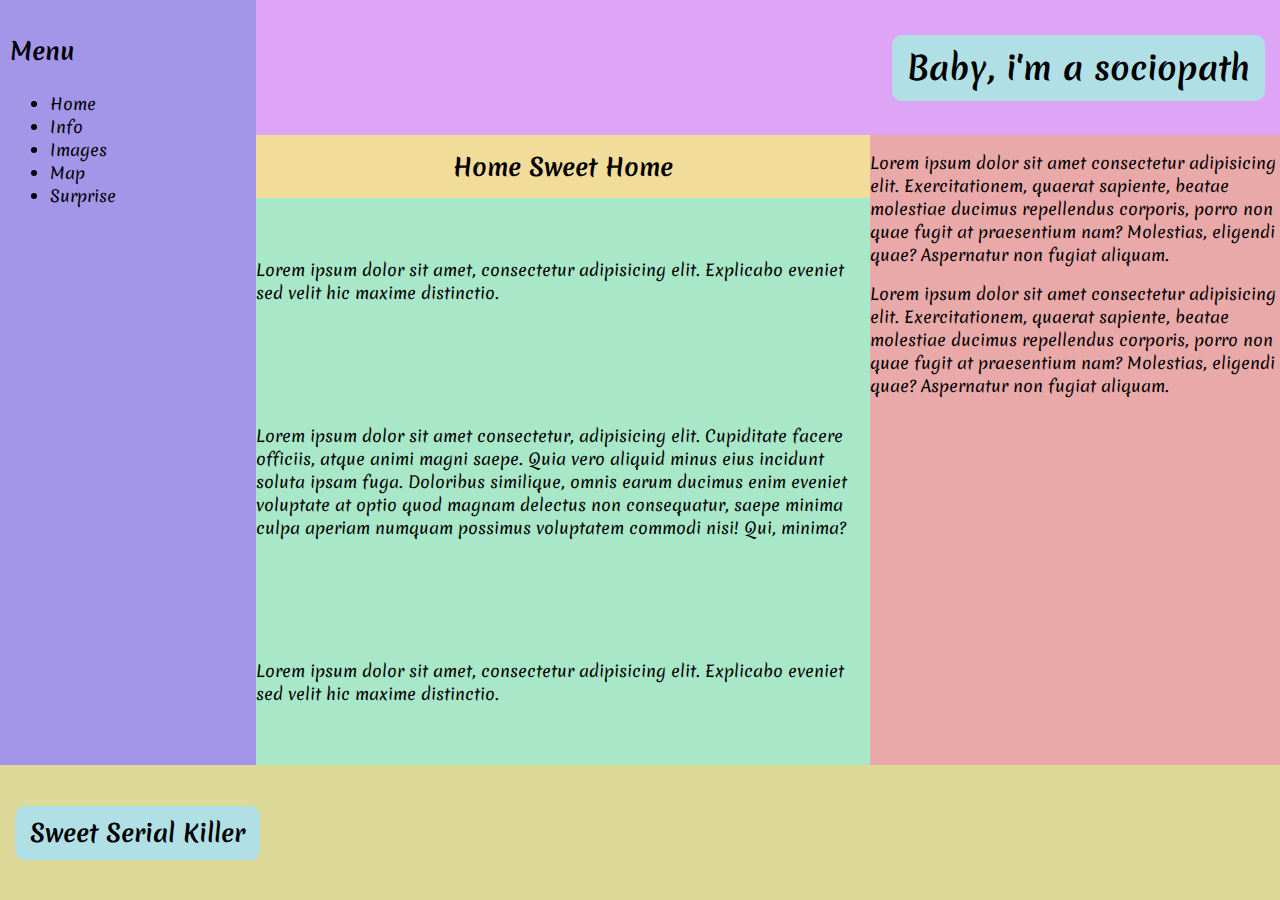
==== index.html @ 4bcae025 "first commit" ====
<!DOCTYPE html>
<html lang="en">
  <head>
    <meta charset="UTF-8" />
    <meta http-equiv="X-UA-Compatible" content="IE=edge" />
    <meta name="viewport" content="width=device-width, initial-scale=1.0" />
    <link href="styles.css" rel="stylesheet" />
    <link
      rel="stylesheet"
      href="https://use.fontawesome.com/releases/v5.15.4/css/all.css"
      integrity="sha384-DyZ88mC6Up2uqS4h/KRgHuoeGwBcD4Ng9SiP4dIRy0EXTlnuz47vAwmeGwVChigm"
      crossorigin="anonymous"
    />
    <title>Lab 1</title>
  </head>
  <body>
    <header>
      <div class="contentBox">
        <h1 class="contentBox__text">Baby, i'm a sociopath</h1>
        <i class="contentBox__icon fas fa-dove"></i>
      </div>
    </header>
    <main>
      <div class="inHeader"><h2>Home Sweet Home</h2></div>
      <div class="inAside">
        <p>
          Lorem ipsum dolor sit amet consectetur adipisicing elit.
          Exercitationem, quaerat sapiente, beatae molestiae ducimus repellendus
          corporis, porro non quae fugit at praesentium nam? Molestias, eligendi
          quae? Aspernatur non fugiat aliquam.
        </p>
        <p>
          Lorem ipsum dolor sit amet consectetur adipisicing elit.
          Exercitationem, quaerat sapiente, beatae molestiae ducimus repellendus
          corporis, porro non quae fugit at praesentium nam? Molestias, eligendi
          quae? Aspernatur non fugiat aliquam.
        </p>
      </div>
      <div class="inMain">
        <p>
          Lorem ipsum dolor sit amet, consectetur adipisicing elit. Explicabo
          eveniet sed velit hic maxime distinctio.
        </p>
        <p>
          Lorem ipsum dolor sit amet consectetur, adipisicing elit. Cupiditate
          facere officiis, atque animi magni saepe. Quia vero aliquid minus eius
          incidunt soluta ipsam fuga. Doloribus similique, omnis earum ducimus
          enim eveniet voluptate at optio quod magnam delectus non consequatur,
          saepe minima culpa aperiam numquam possimus voluptatem commodi nisi!
          Qui, minima?
        </p>
        <p>
          Lorem ipsum dolor sit amet, consectetur adipisicing elit. Explicabo
          eveniet sed velit hic maxime distinctio.
        </p>
      </div>
    </main>
    <aside>
      <div class="menu">
        <h3>Menu</h3>
        <ul>
          <li><a href="./index.html">Home</a></li>
          <li><a href="./index_info.html">Info</a></li>
          <li><a href="./index_img.html">Images</a></li>
          <li><a href="./index_map.html">Map</a></li>
          <li><a href="./surprise.html">Surprise</a></li>
        </ul>
      </div>
    </aside>
    <footer>
      <div class="contentBox">
        <h2 class="contentBox__text">Sweet Serial Killer</h2>
        <i class="contentBox__icon fas fa-hand-holding-heart"></i>
      </div>
    </footer>
  </body>
</html>
---- styles.css ----
@import url('https://fonts.googleapis.com/css2?family=Merienda:wght@400;700&display=swap');

* {
  box-sizing: border-box;
}

html {
  font-family: 'Merienda', cursive;
}

html,
body {
  margin: 0;
  height: 100%;
  width: 100%;
}

body {
  display: grid;
  grid-template-areas:
    'aside header'
    'aside main'
    'footer footer';

  grid-template-columns: 20% 80%;
  grid-template-rows: 15% 70% 15%;
}

header {
  display: grid;
  justify-content: end;
  align-items: center;
  background-color: rgb(222, 164, 245);
  grid-area: header;
}

aside {
  background-color: rgb(163, 150, 233);
  grid-area: aside;
  padding: 10px;
}

.menu h3 {
  font-size: 24px;
}

main {
  background-color: skyblue;
  grid-area: main;
  display: grid;
  grid-template-areas:
    'inHeader inAside'
    'inMain inAside';
  grid-template-columns: 60% 40%;
  grid-template-rows: 10% 90%;
}

ol {
  list-style-type: upper-roman;
}

a {
  color: black;
  text-decoration: none;
}

a:visited {
  color: darkgreen;
}

.inHeader {
  grid-area: inHeader;
  background-color: rgb(241, 221, 153);
  display: grid;
  align-items: center;
}

.inHeader h2 {
  text-align: center;
  margin: 0;
}

.inAside {
  grid-area: inAside;
  background-color: rgb(233, 169, 169);
}

.inMain {
  grid-area: inMain;
  background-color: rgb(168, 231, 200);
  display: grid;
  justify-content: center;
  align-items: center;
}

.contentBox {
  font-weight: 600;
  font-size: 1em;
  background-color: powderblue;
  display: inline-block;
  padding: 10px 15px;
  margin: 15px;
  border-radius: 10px;
}

.contentBox__text {
  display: inline;
}

.pic--hidden {
  visibility: hidden;
}

.btn {
  justify-self: center;
  padding: 10px 20px;
  margin-top: 10px;
  font-size: 20px;
  background-color: powderblue;
  border: 3px solid black;
  border-radius: 10px;
}

.picture {
  width: 60%;
  justify-self: center;
}

.contentBox__icon {
  font-size: 24px;
  color: blueviolet;
}

footer {
  display: grid;
  justify-content: start;
  align-items: center;
  background-color: rgb(221, 217, 153);
  grid-area: footer;
}
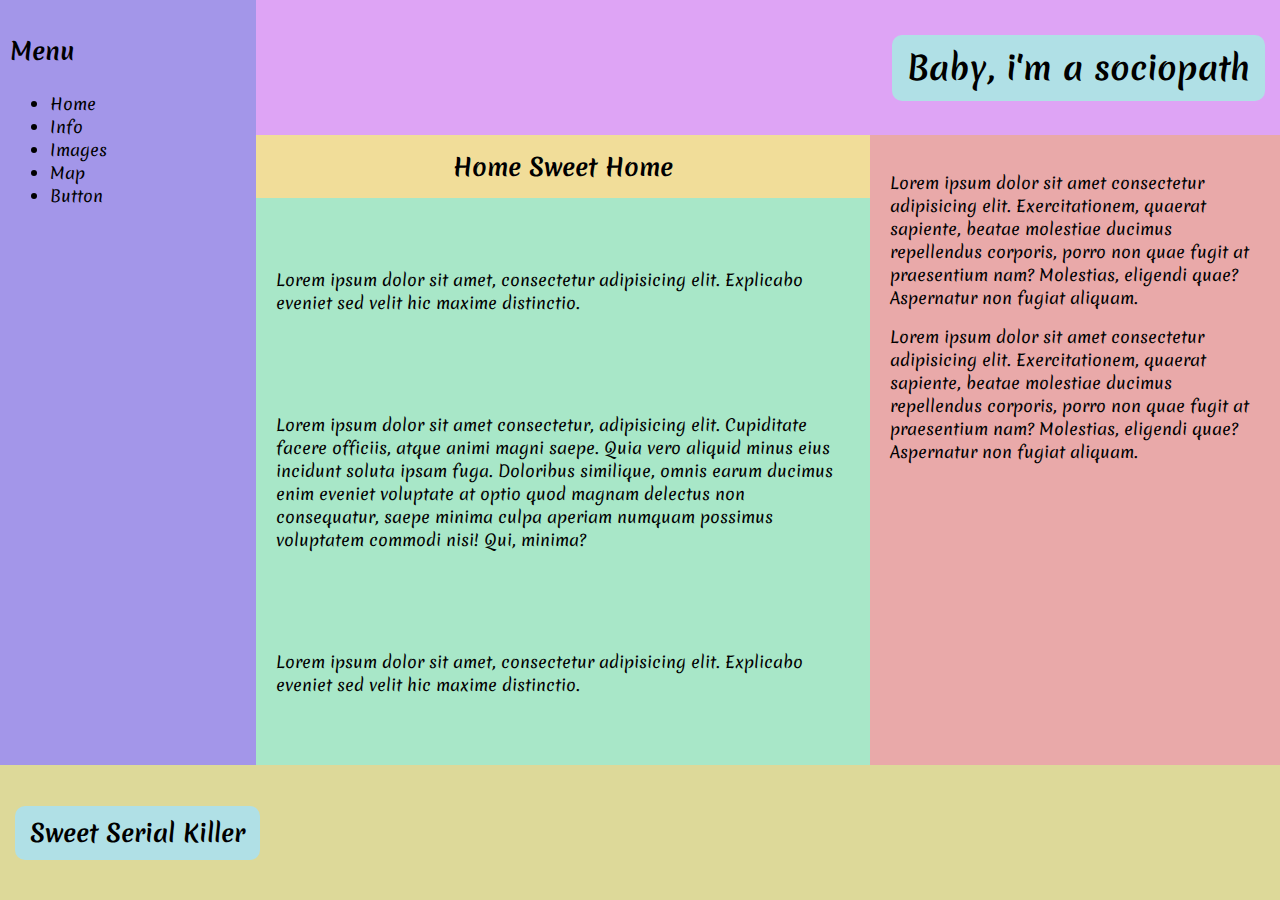
==== commit 00270fd4: "minor improvments" ====
--- a/index.html
+++ b/index.html
@@ -63,7 +63,7 @@
           <li><a href="./index_info.html">Info</a></li>
           <li><a href="./index_img.html">Images</a></li>
           <li><a href="./index_map.html">Map</a></li>
-          <li><a href="./surprise.html">Surprise</a></li>
+          <li><a href="./surprise.html">Button</a></li>
         </ul>
       </div>
     </aside>
--- a/styles.css
+++ b/styles.css
@@ -83,6 +83,7 @@
 .inAside {
   grid-area: inAside;
   background-color: rgb(233, 169, 169);
+  padding: 20px;
 }
 
 .inMain {
@@ -91,6 +92,7 @@
   display: grid;
   justify-content: center;
   align-items: center;
+  padding: 20px;
 }
 
 .contentBox {
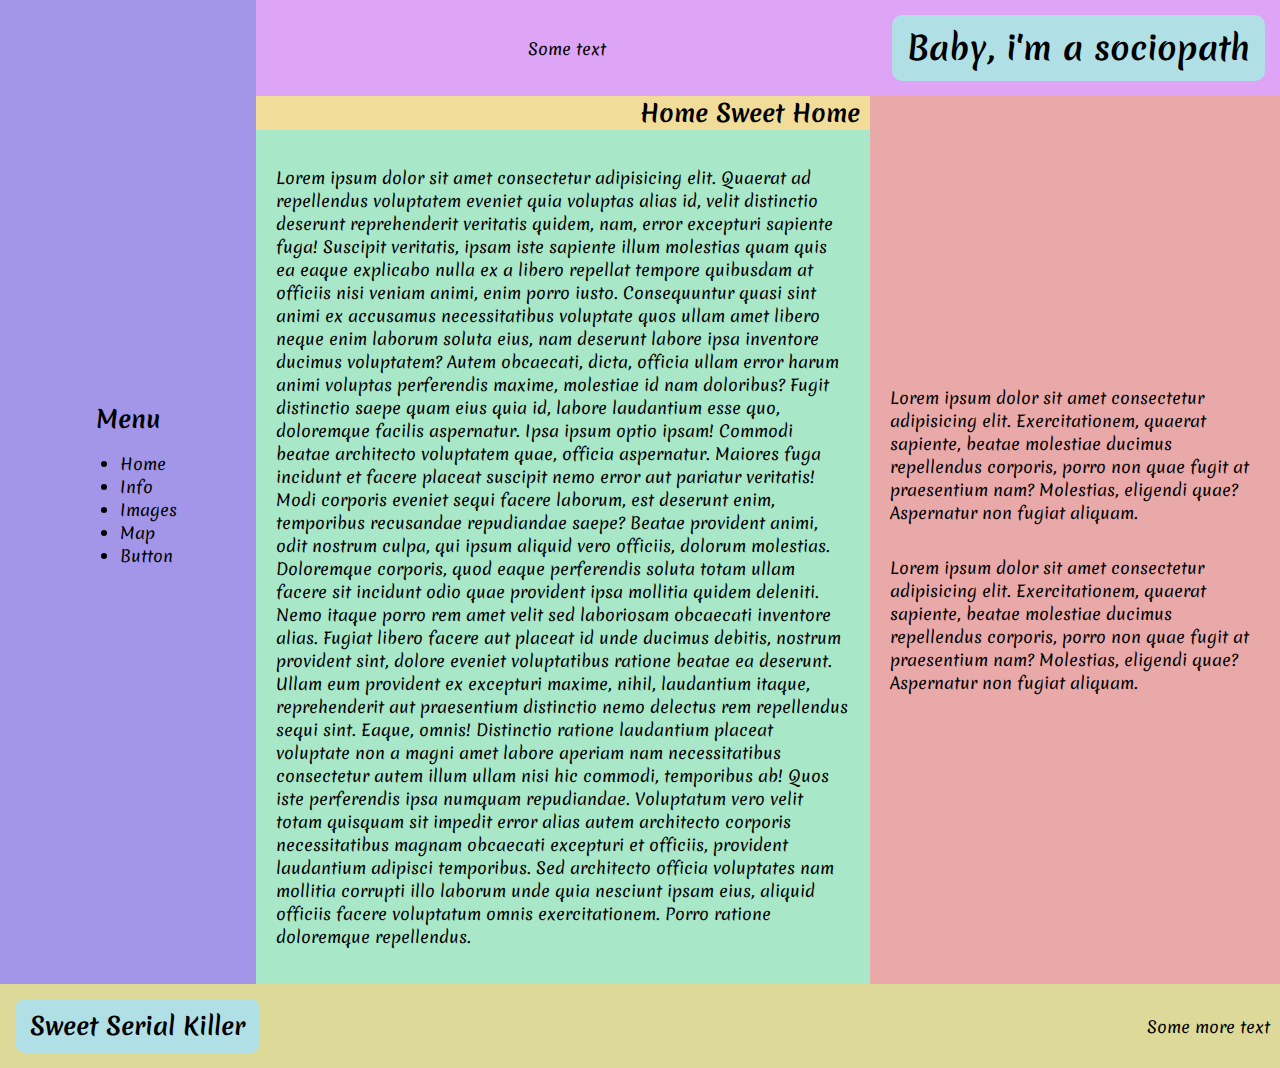
==== commit 1122968a: "one more adapt added" ====
--- a/index.html
+++ b/index.html
@@ -15,6 +15,9 @@
   </head>
   <body>
     <header>
+      <div class="sideText">
+        <div class="sideText__content">Some text</div>
+      </div>
       <div class="contentBox">
         <h1 class="contentBox__text">Baby, i'm a sociopath</h1>
         <i class="contentBox__icon fas fa-dove"></i>
@@ -38,20 +41,40 @@
       </div>
       <div class="inMain">
         <p>
-          Lorem ipsum dolor sit amet, consectetur adipisicing elit. Explicabo
-          eveniet sed velit hic maxime distinctio.
-        </p>
-        <p>
-          Lorem ipsum dolor sit amet consectetur, adipisicing elit. Cupiditate
-          facere officiis, atque animi magni saepe. Quia vero aliquid minus eius
-          incidunt soluta ipsam fuga. Doloribus similique, omnis earum ducimus
-          enim eveniet voluptate at optio quod magnam delectus non consequatur,
-          saepe minima culpa aperiam numquam possimus voluptatem commodi nisi!
-          Qui, minima?
-        </p>
-        <p>
-          Lorem ipsum dolor sit amet, consectetur adipisicing elit. Explicabo
-          eveniet sed velit hic maxime distinctio.
+          Lorem ipsum dolor sit amet consectetur adipisicing elit. Quaerat ad
+          repellendus voluptatem eveniet quia voluptas alias id, velit
+          distinctio deserunt reprehenderit veritatis quidem, nam, error
+          excepturi sapiente fuga! Suscipit veritatis, ipsam iste sapiente illum
+          molestias quam quis ea eaque explicabo nulla ex a libero repellat
+          tempore quibusdam at officiis nisi veniam animi, enim porro iusto.
+          Consequuntur quasi sint animi ex accusamus necessitatibus voluptate
+          quos ullam amet libero neque enim laborum soluta eius, nam deserunt
+          labore ipsa inventore ducimus voluptatem? Autem obcaecati, dicta,
+          officia ullam error harum animi voluptas perferendis maxime, molestiae
+          id nam doloribus? Fugit distinctio saepe quam eius quia id, labore
+          laudantium esse quo, doloremque facilis aspernatur. Ipsa ipsum optio
+          ipsam! Commodi beatae architecto voluptatem quae, officia aspernatur.
+          Maiores fuga incidunt et facere placeat suscipit nemo error aut
+          pariatur veritatis! Modi corporis eveniet sequi facere laborum, est
+          deserunt enim, temporibus recusandae repudiandae saepe? Beatae
+          provident animi, odit nostrum culpa, qui ipsum aliquid vero officiis,
+          dolorum molestias. Doloremque corporis, quod eaque perferendis soluta
+          totam ullam facere sit incidunt odio quae provident ipsa mollitia
+          quidem deleniti. Nemo itaque porro rem amet velit sed laboriosam
+          obcaecati inventore alias. Fugiat libero facere aut placeat id unde
+          ducimus debitis, nostrum provident sint, dolore eveniet voluptatibus
+          ratione beatae ea deserunt. Ullam eum provident ex excepturi maxime,
+          nihil, laudantium itaque, reprehenderit aut praesentium distinctio
+          nemo delectus rem repellendus sequi sint. Eaque, omnis! Distinctio
+          ratione laudantium placeat voluptate non a magni amet labore aperiam
+          nam necessitatibus consectetur autem illum ullam nisi hic commodi,
+          temporibus ab! Quos iste perferendis ipsa numquam repudiandae.
+          Voluptatum vero velit totam quisquam sit impedit error alias autem
+          architecto corporis necessitatibus magnam obcaecati excepturi et
+          officiis, provident laudantium adipisci temporibus. Sed architecto
+          officia voluptates nam mollitia corrupti illo laborum unde quia
+          nesciunt ipsam eius, aliquid officiis facere voluptatum omnis
+          exercitationem. Porro ratione doloremque repellendus.
         </p>
       </div>
     </main>
@@ -72,6 +95,7 @@
         <h2 class="contentBox__text">Sweet Serial Killer</h2>
         <i class="contentBox__icon fas fa-hand-holding-heart"></i>
       </div>
+      <div>Some more text</div>
     </footer>
   </body>
 </html>
--- a/styles.css
+++ b/styles.css
@@ -3,6 +3,10 @@
 * {
   box-sizing: border-box;
 }
+
+/* *:not(li) {
+  overflow: hidden;
+} */
 
 html {
   font-family: 'Merienda', cursive;
@@ -23,12 +27,11 @@
     'footer footer';
 
   grid-template-columns: 20% 80%;
-  grid-template-rows: 15% 70% 15%;
+  /* grid-template-rows: 100px minmax(400px, 1fr) 200px; */
 }
 
 header {
-  display: grid;
-  justify-content: end;
+  display: flex;
   align-items: center;
   background-color: rgb(222, 164, 245);
   grid-area: header;
@@ -38,10 +41,20 @@
   background-color: rgb(163, 150, 233);
   grid-area: aside;
   padding: 10px;
+  display: flex;
+  flex-direction: column;
+  justify-content: center;
 }
 
 .menu h3 {
   font-size: 24px;
+  margin: 0;
+}
+
+.sideText {
+  flex: 1;
+  display: grid;
+  justify-content: center;
 }
 
 main {
@@ -52,7 +65,7 @@
     'inHeader inAside'
     'inMain inAside';
   grid-template-columns: 60% 40%;
-  grid-template-rows: 10% 90%;
+  /* grid-template-rows: 10% minmax(100px, 1fr); */
 }
 
 ol {
@@ -69,14 +82,22 @@
 }
 
 .inHeader {
+  padding: 0 10px;
   grid-area: inHeader;
   background-color: rgb(241, 221, 153);
   display: grid;
   align-items: center;
 }
 
+.menu {
+  display: flex;
+  flex-direction: column;
+  align-items: center;
+  justify-items: center;
+}
+
 .inHeader h2 {
-  text-align: center;
+  text-align: end;
   margin: 0;
 }
 
@@ -84,15 +105,24 @@
   grid-area: inAside;
   background-color: rgb(233, 169, 169);
   padding: 20px;
+  display: flex;
+  flex-direction: column;
+  justify-content: center;
 }
 
 .inMain {
   grid-area: inMain;
   background-color: rgb(168, 231, 200);
-  display: grid;
-  justify-content: center;
-  align-items: center;
   padding: 20px;
+  display: flex;
+  flex-direction: column;
+  justify-content: center;
+}
+
+.picWrap {
+  display: grid;
+  justify-content: center;
+  align-items: center;
 }
 
 .contentBox {
@@ -133,10 +163,48 @@
   color: blueviolet;
 }
 
+.inMain__pic {
+  width: 100%;
+}
+
 footer {
-  display: grid;
-  justify-content: start;
+  display: flex;
+  justify-content: space-between;
   align-items: center;
   background-color: rgb(221, 217, 153);
   grid-area: footer;
 }
+
+footer div:last-child {
+  padding: 0 10px;
+}
+
+@media (max-width: 600px) {
+  aside {
+    padding: 5px;
+  }
+  .inMain {
+    padding: 0;
+  }
+  .inAside {
+    padding: 5px;
+  }
+  ul {
+    padding: 0;
+  }
+  h2 {
+    font-size: 18px;
+  }
+  .menu {
+    font-size: 20px;
+  }
+  li {
+    font-size: 14px;
+  }
+  .contentBox {
+    font-size: 0.6em;
+  }
+  .contentBox__icon {
+    font-size: 16px;
+  }
+}
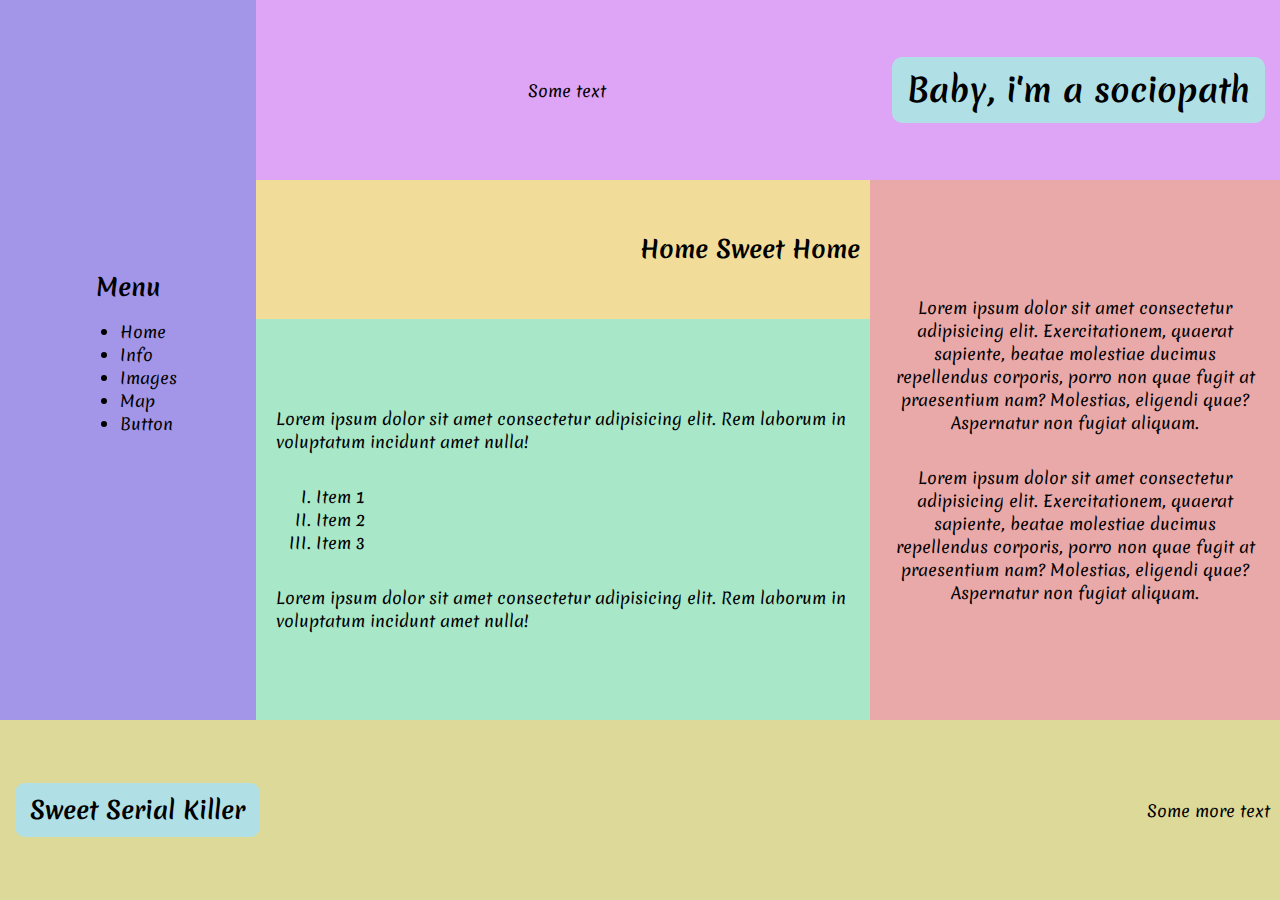
==== commit 79a60c77: "bug fixes" ====
--- a/index.html
+++ b/index.html
@@ -41,40 +41,17 @@
       </div>
       <div class="inMain">
         <p>
-          Lorem ipsum dolor sit amet consectetur adipisicing elit. Quaerat ad
-          repellendus voluptatem eveniet quia voluptas alias id, velit
-          distinctio deserunt reprehenderit veritatis quidem, nam, error
-          excepturi sapiente fuga! Suscipit veritatis, ipsam iste sapiente illum
-          molestias quam quis ea eaque explicabo nulla ex a libero repellat
-          tempore quibusdam at officiis nisi veniam animi, enim porro iusto.
-          Consequuntur quasi sint animi ex accusamus necessitatibus voluptate
-          quos ullam amet libero neque enim laborum soluta eius, nam deserunt
-          labore ipsa inventore ducimus voluptatem? Autem obcaecati, dicta,
-          officia ullam error harum animi voluptas perferendis maxime, molestiae
-          id nam doloribus? Fugit distinctio saepe quam eius quia id, labore
-          laudantium esse quo, doloremque facilis aspernatur. Ipsa ipsum optio
-          ipsam! Commodi beatae architecto voluptatem quae, officia aspernatur.
-          Maiores fuga incidunt et facere placeat suscipit nemo error aut
-          pariatur veritatis! Modi corporis eveniet sequi facere laborum, est
-          deserunt enim, temporibus recusandae repudiandae saepe? Beatae
-          provident animi, odit nostrum culpa, qui ipsum aliquid vero officiis,
-          dolorum molestias. Doloremque corporis, quod eaque perferendis soluta
-          totam ullam facere sit incidunt odio quae provident ipsa mollitia
-          quidem deleniti. Nemo itaque porro rem amet velit sed laboriosam
-          obcaecati inventore alias. Fugiat libero facere aut placeat id unde
-          ducimus debitis, nostrum provident sint, dolore eveniet voluptatibus
-          ratione beatae ea deserunt. Ullam eum provident ex excepturi maxime,
-          nihil, laudantium itaque, reprehenderit aut praesentium distinctio
-          nemo delectus rem repellendus sequi sint. Eaque, omnis! Distinctio
-          ratione laudantium placeat voluptate non a magni amet labore aperiam
-          nam necessitatibus consectetur autem illum ullam nisi hic commodi,
-          temporibus ab! Quos iste perferendis ipsa numquam repudiandae.
-          Voluptatum vero velit totam quisquam sit impedit error alias autem
-          architecto corporis necessitatibus magnam obcaecati excepturi et
-          officiis, provident laudantium adipisci temporibus. Sed architecto
-          officia voluptates nam mollitia corrupti illo laborum unde quia
-          nesciunt ipsam eius, aliquid officiis facere voluptatum omnis
-          exercitationem. Porro ratione doloremque repellendus.
+          Lorem ipsum dolor sit amet consectetur adipisicing elit. Rem laborum
+          in voluptatum incidunt amet nulla!
+        </p>
+        <ol>
+          <li>Item 1</li>
+          <li>Item 2</li>
+          <li>Item 3</li>
+        </ol>
+        <p>
+          Lorem ipsum dolor sit amet consectetur adipisicing elit. Rem laborum
+          in voluptatum incidunt amet nulla!
         </p>
       </div>
     </main>
--- a/styles.css
+++ b/styles.css
@@ -27,7 +27,7 @@
     'footer footer';
 
   grid-template-columns: 20% 80%;
-  /* grid-template-rows: 100px minmax(400px, 1fr) 200px; */
+  grid-template-rows: 20% auto 20%;
 }
 
 header {
@@ -65,7 +65,6 @@
     'inHeader inAside'
     'inMain inAside';
   grid-template-columns: 60% 40%;
-  /* grid-template-rows: 10% minmax(100px, 1fr); */
 }
 
 ol {
@@ -108,6 +107,7 @@
   display: flex;
   flex-direction: column;
   justify-content: center;
+  text-align: center;
 }
 
 .inMain {
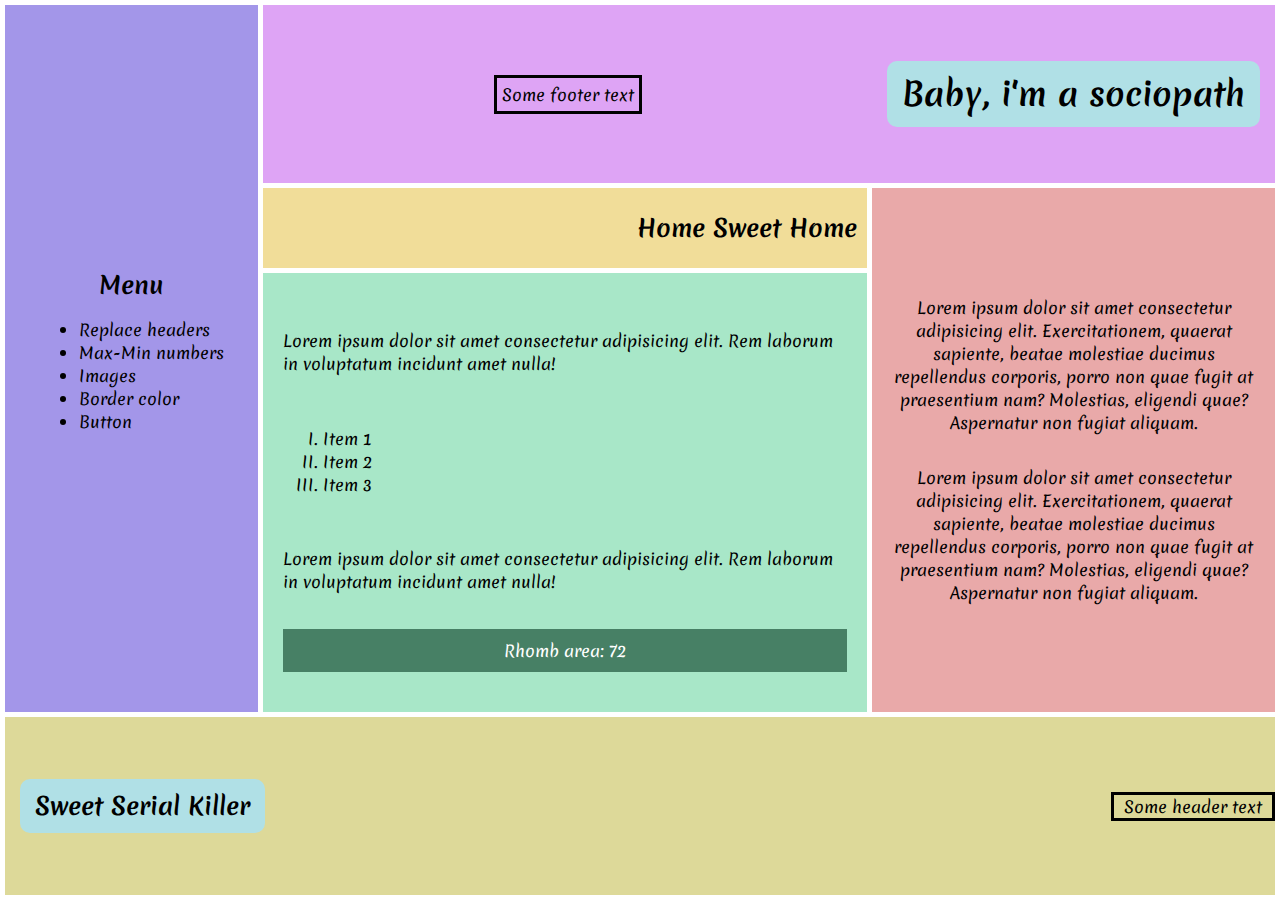
==== commit e2145250: "lab 2" ====
--- a/index.html
+++ b/index.html
@@ -16,7 +16,7 @@
   <body>
     <header>
       <div class="sideText">
-        <div class="sideText__content">Some text</div>
+        <div id="header-text" class="sideText__content">Some header text</div>
       </div>
       <div class="contentBox">
         <h1 class="contentBox__text">Baby, i'm a sociopath</h1>
@@ -39,7 +39,7 @@
           quae? Aspernatur non fugiat aliquam.
         </p>
       </div>
-      <div class="inMain">
+      <div id="inMain" class="inMain">
         <p>
           Lorem ipsum dolor sit amet consectetur adipisicing elit. Rem laborum
           in voluptatum incidunt amet nulla!
@@ -59,10 +59,10 @@
       <div class="menu">
         <h3>Menu</h3>
         <ul>
-          <li><a href="./index.html">Home</a></li>
-          <li><a href="./index_info.html">Info</a></li>
+          <li><a href="./index.html">Replace headers</a></li>
+          <li><a href="./index_info.html">Max-Min numbers</a></li>
           <li><a href="./index_img.html">Images</a></li>
-          <li><a href="./index_map.html">Map</a></li>
+          <li><a href="./index_map.html">Border color</a></li>
           <li><a href="./surprise.html">Button</a></li>
         </ul>
       </div>
@@ -72,7 +72,9 @@
         <h2 class="contentBox__text">Sweet Serial Killer</h2>
         <i class="contentBox__icon fas fa-hand-holding-heart"></i>
       </div>
-      <div>Some more text</div>
+      <div id="footer-text" class="footer__content">Some footer text</div>
     </footer>
+    <script src="./replace_header_with_footer.js"></script>
+    <script src="./calculate_area.js"></script>
   </body>
 </html>
--- a/styles.css
+++ b/styles.css
@@ -3,10 +3,6 @@
 * {
   box-sizing: border-box;
 }
-
-/* *:not(li) {
-  overflow: hidden;
-} */
 
 html {
   font-family: 'Merienda', cursive;
@@ -20,13 +16,15 @@
 }
 
 body {
-  display: grid;
+  padding: 5px;
+  display: grid;
+  grid-gap: 5px;
   grid-template-areas:
     'aside header'
     'aside main'
     'footer footer';
 
-  grid-template-columns: 20% 80%;
+  grid-template-columns: 1fr 4fr;
   grid-template-rows: 20% auto 20%;
 }
 
@@ -58,13 +56,14 @@
 }
 
 main {
-  background-color: skyblue;
   grid-area: main;
   display: grid;
+  grid-gap: 5px;
   grid-template-areas:
     'inHeader inAside'
     'inMain inAside';
-  grid-template-columns: 60% 40%;
+  grid-template-columns: 3fr 2fr;
+  grid-template-rows: 80px auto;
 }
 
 ol {
@@ -116,7 +115,7 @@
   padding: 20px;
   display: flex;
   flex-direction: column;
-  justify-content: center;
+  justify-content: space-evenly;
 }
 
 .picWrap {
@@ -179,6 +178,12 @@
   padding: 0 10px;
 }
 
+.sideText__content,
+.footer__content {
+  border: 3px solid black;
+  padding: 5px;
+}
+
 @media (max-width: 600px) {
   aside {
     padding: 5px;
@@ -208,3 +213,84 @@
     font-size: 16px;
   }
 }
+
+.form {
+  display: flex;
+  flex-direction: column;
+  align-items: center;
+}
+
+.form__input {
+  flex: 1;
+  margin-left: 5px;
+  text-align: center;
+  padding: 3px;
+  border: 2px solid black;
+  border-radius: 5px;
+  background-color: rgb(220, 250, 236);
+}
+
+.form__containerInput {
+  width: 80%;
+  display: flex;
+}
+
+.form__containerSubmit {
+  display: flex;
+  justify-content: space-evenly;
+  width: 100%;
+}
+
+.form__btn {
+  font-size: 16px;
+  padding: 5px 25px;
+  margin-top: 5px;
+  border: none;
+  border-radius: 5px;
+  color: white;
+  background-color: rgb(71, 128, 101);
+}
+
+.infoBox {
+  text-align: center;
+  text-align: center;
+  background-color: rgb(220, 250, 236);
+  padding: 15px;
+  border-radius: 10px;
+}
+
+.formPositioning {
+  display: block;
+}
+
+.inAside-img {
+  display: flex;
+  justify-content: center;
+  align-content: center;
+  flex-wrap: wrap;
+}
+
+.inAside__img {
+  width: 50%;
+}
+/* 
+.imgForm {
+  display: flex;
+  flex-direction: column;
+  width: 100%;
+}
+
+.imgForm__containerInput {
+  display: flex;
+  flex-direction: column;
+  align-items: center;
+}
+
+.imgForm__input {
+  flex: 1;
+} */
+
+/* .imgForm__label {
+  display: block;
+  text-align: center;
+} */
